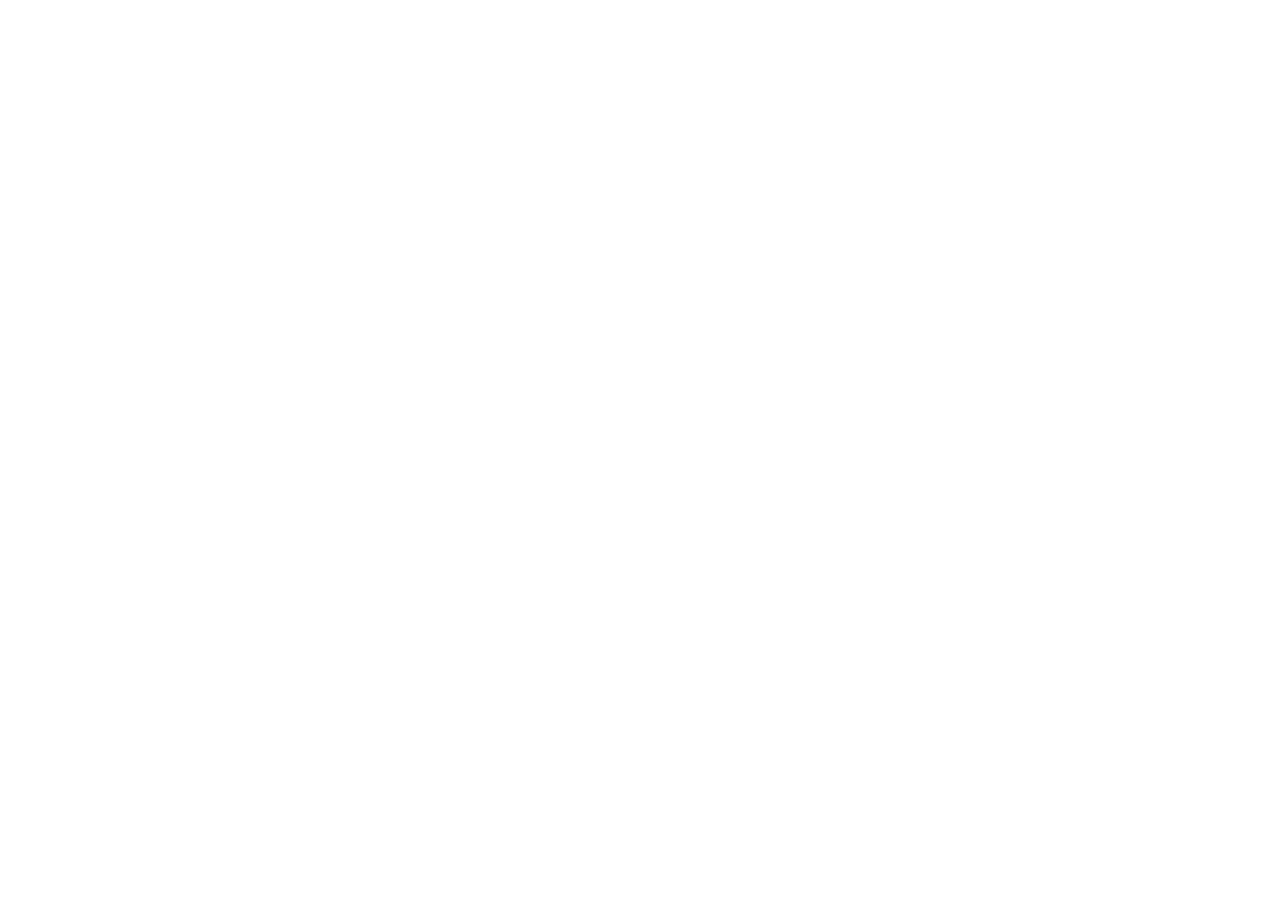
==== index.html @ b00d6702 "criei o index" ====
<!DOCTYPE html>
<html lang="pt-br">
<head>
    <meta charset="UTF-8">
    <meta http-equiv="X-UA-Compatible" content="IE=edge">
    <meta name="viewport" content="width=device-width, initial-scale=1.0">
    <link rel="shortcut icon" href="favicon.ico" type="image/x-icon">
    <title>Projeto Redes Sociais</title>
</head>
<body>
    
</body>
</html>
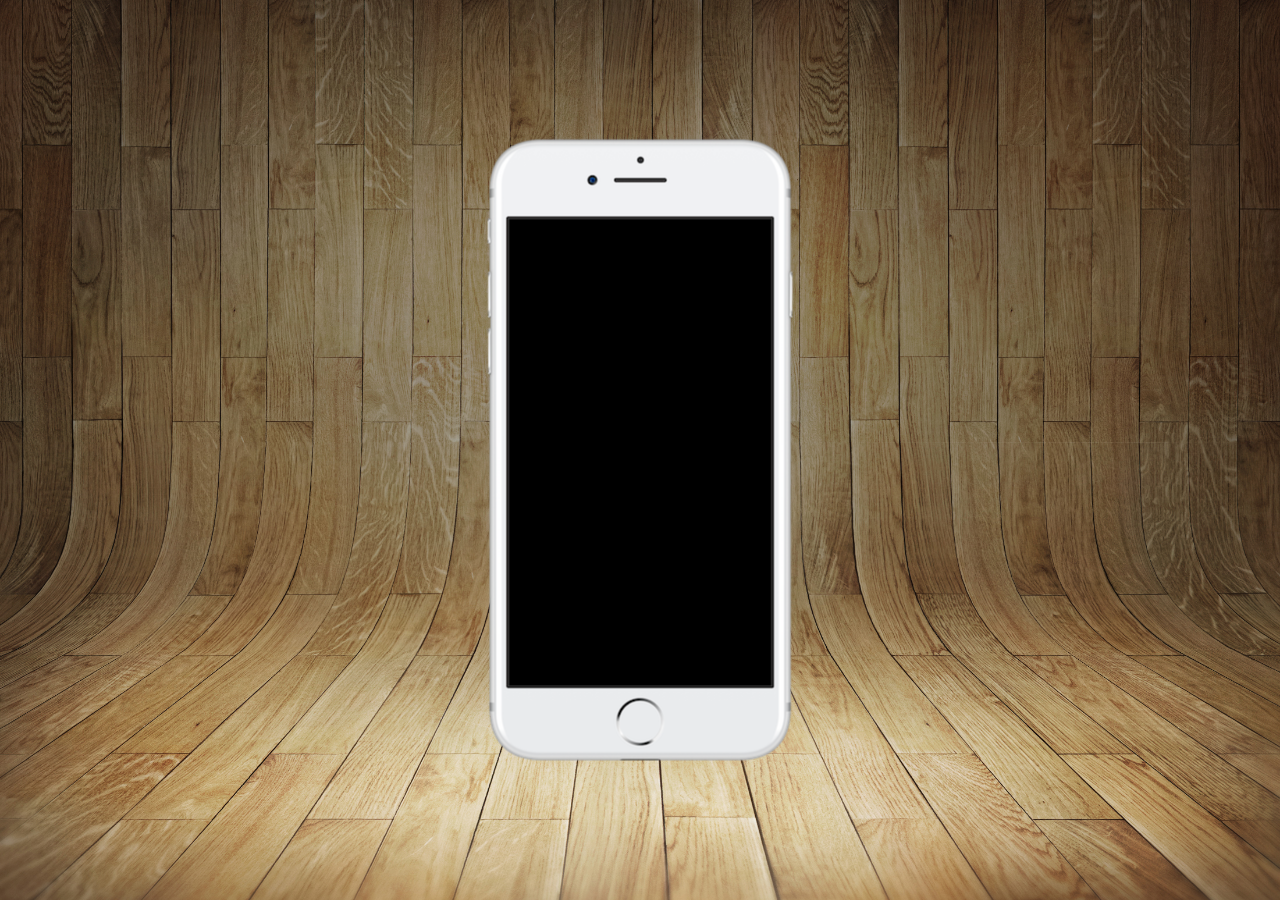
==== commit cde447e7: "css criado" ====
--- a/index.html
+++ b/index.html
@@ -5,9 +5,17 @@
     <meta http-equiv="X-UA-Compatible" content="IE=edge">
     <meta name="viewport" content="width=device-width, initial-scale=1.0">
     <link rel="shortcut icon" href="favicon.ico" type="image/x-icon">
+    <link rel="stylesheet" href="estilos/interface.css">
     <title>Projeto Redes Sociais</title>
 </head>
 <body>
-    
+    <main>
+        <section id="telefone">
+
+        </section>
+        <section id="redes-sociais">
+
+        </section>
+    </main>
 </body>
 </html>--- a/estilos/interface.css
+++ b/estilos/interface.css
@@ -0,0 +1,36 @@
+@charset "UTF-8";
+
+*{
+    margin: 0px;
+    padding: 0px;
+    font-family: Arial, Helvetica, sans-serif;
+}
+
+html, body {
+    height: 100vh;
+    width: 100vw;
+    background-color: black;
+}
+
+body{
+    background: url(../imagens/fundo-madeira.jpg) no-repeat top center;
+    background-size: cover;
+    background-attachment: fixed;
+}
+
+main {
+    height: 100vh;
+    position: relative;
+    
+}
+
+section#telefone{
+    position: absolute;
+    top:  50%;
+    left: 50%;
+    transform: translate(-50%,-50%);
+    height: 627px;
+    width: 311px;
+    background-color: blue;
+    background: url('../imagens/frame-iphone.png') no-repeat;
+}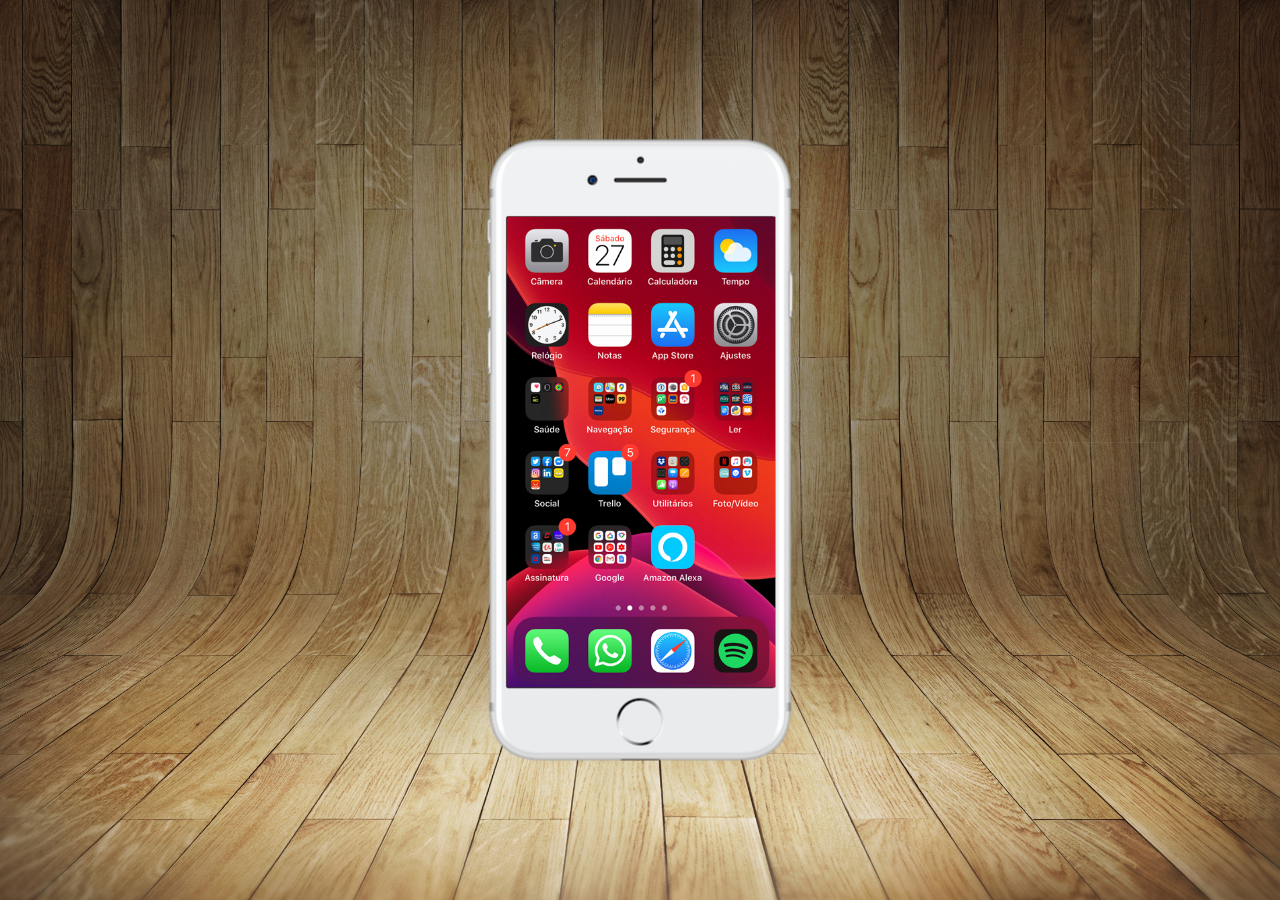
==== commit e2f29828: "criei a tela home" ====
--- a/index.html
+++ b/index.html
@@ -11,7 +11,7 @@
 <body>
     <main>
         <section id="telefone">
-
+            <iframe src="home.html" frameborder="0" name="tela" id="tela"></iframe>
         </section>
         <section id="redes-sociais">
 
--- a/estilos/interface.css
+++ b/estilos/interface.css
@@ -33,4 +33,12 @@
     width: 311px;
     background-color: blue;
     background: url('../imagens/frame-iphone.png') no-repeat;
+}
+
+iframe#tela{
+    position: relative;
+    top: 80px;
+    left: 22px;
+    width: 269px;
+    height: 471px;
 }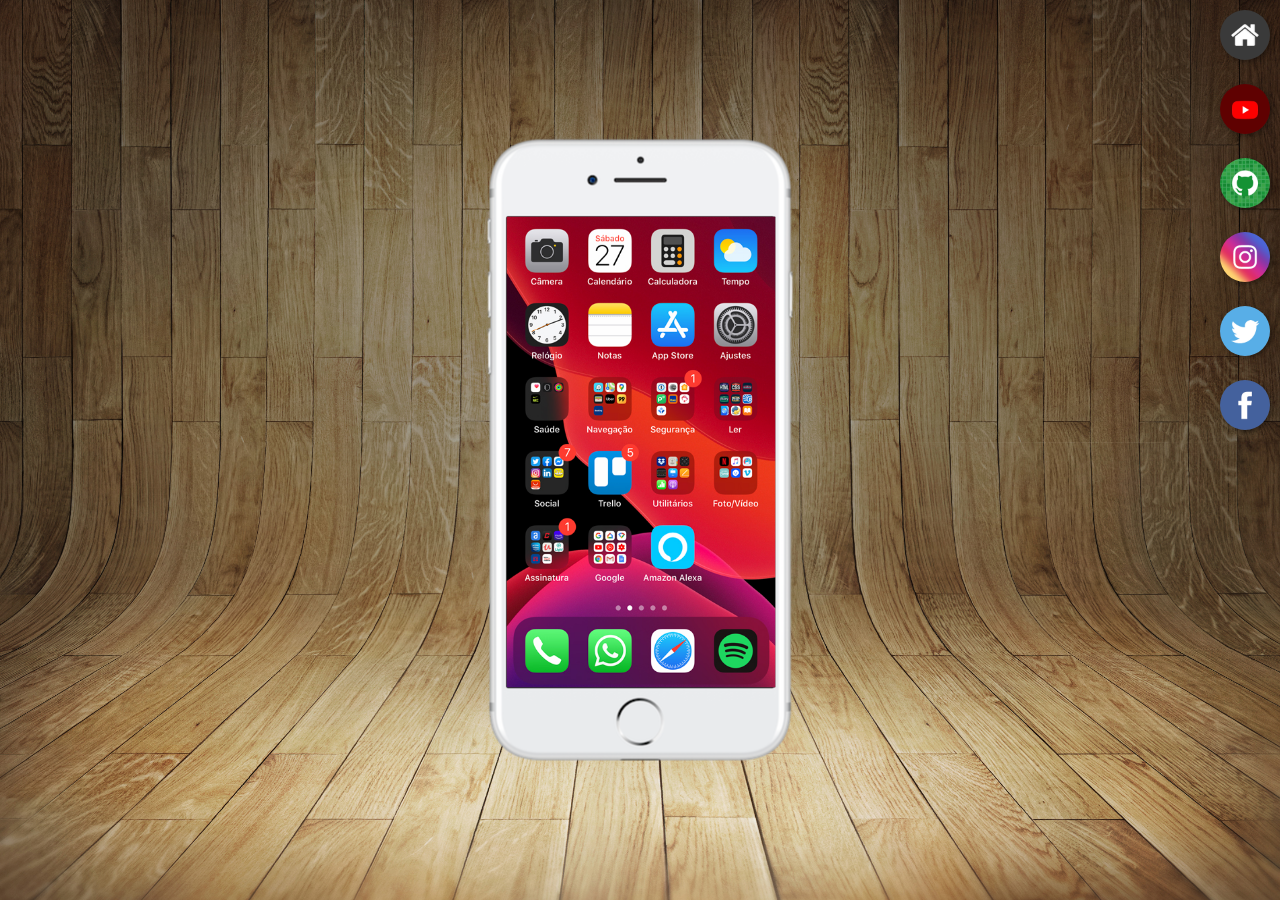
==== commit d782cef5: "botões na lateral" ====
--- a/index.html
+++ b/index.html
@@ -11,10 +11,17 @@
 <body>
     <main>
         <section id="telefone">
-            <iframe src="home.html" frameborder="0" name="tela" id="tela"></iframe>
+            <iframe src="home.html" frameborder="0" name="tela" id="tela">
+                Seu navegador não é compatível com isso.
+            </iframe>
         </section>
         <section id="redes-sociais">
-
+            <a href="" target="tela"><img src="imagens/logo-home.jpg" alt=""></a><br>
+            <a href="" target="tela"><img src="imagens/logo-youtube.jpg" alt=""></a><br>
+            <a href="" target="tela"><img src="imagens/logo-github.jpg" alt=""></a><br>
+            <a href="" target="tela"> <img src="imagens/logo-instagram.jpg" alt=""></a><br>
+            <a href="" target="tela"><img src="imagens/logo-twitter.jpg" alt=""></a><br>
+            <a href="" target="tela"><img src="imagens/logo-facebook.jpg" alt=""></a>
         </section>
     </main>
 </body>
--- a/estilos/interface.css
+++ b/estilos/interface.css
@@ -41,4 +41,23 @@
     left: 22px;
     width: 269px;
     height: 471px;
+}
+
+section#redes-sociais{
+    text-align: right;
+}
+
+section#redes-sociais img {
+    width: 50px;
+    margin: 10px;
+    border-radius: 50%;
+    box-shadow: 2px 2px 5px rgba(0, 0, 0, 0.377);
+    box-sizing: border-box;
+}
+
+section#redes-sociais img:hover{
+    border: 2px solid rgba(255, 255, 255, 0.603);
+    transform: translate(-3px, -3px);
+    box-shadow: 5px 5px 10px rgba(0, 0, 0, 0.603);
+    transition: transform 0.3s, border 1s;
 }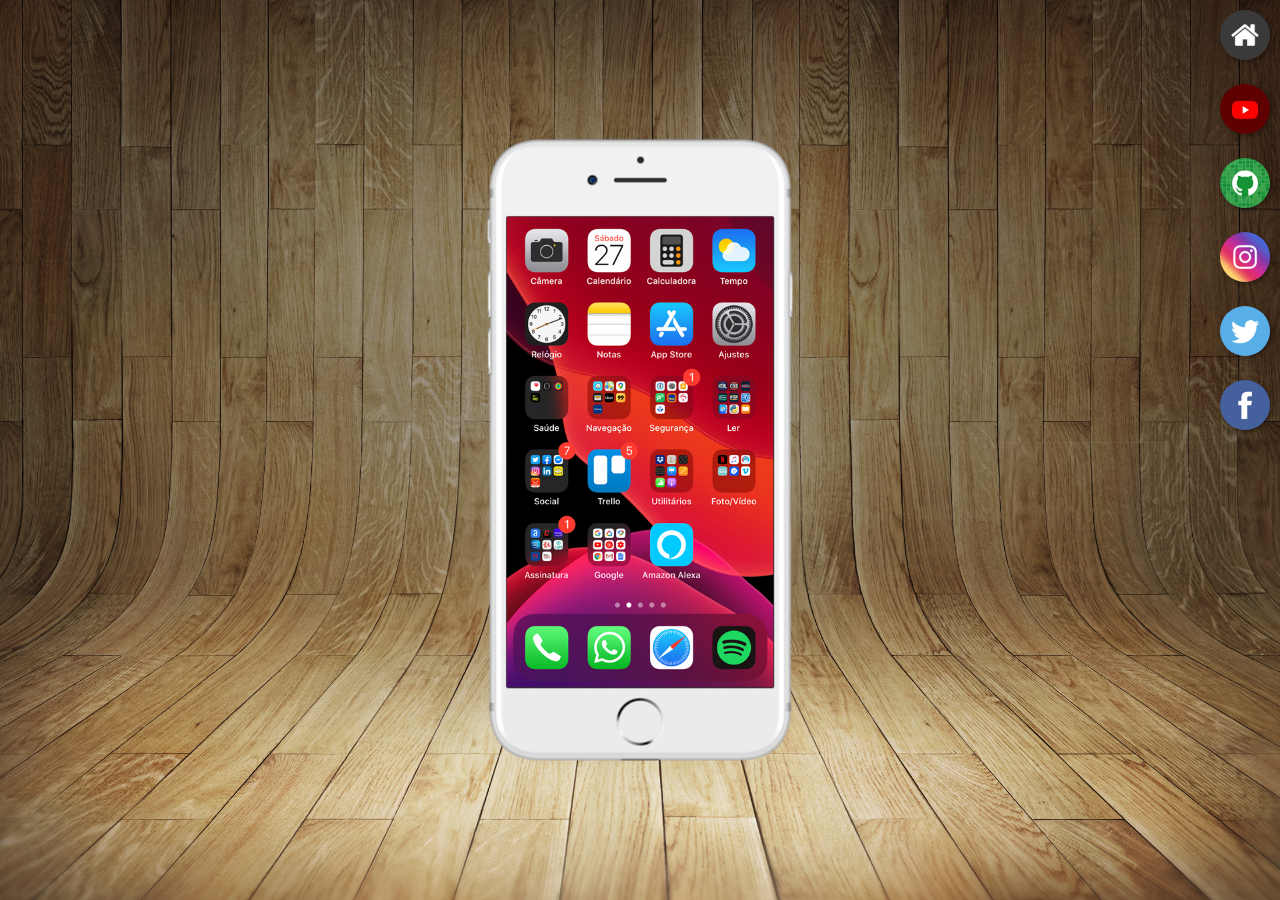
==== commit 5e41a905: "links atualizados" ====
--- a/index.html
+++ b/index.html
@@ -16,12 +16,12 @@
             </iframe>
         </section>
         <section id="redes-sociais">
-            <a href="" target="tela"><img src="imagens/logo-home.jpg" alt=""></a><br>
-            <a href="" target="tela"><img src="imagens/logo-youtube.jpg" alt=""></a><br>
-            <a href="" target="tela"><img src="imagens/logo-github.jpg" alt=""></a><br>
-            <a href="" target="tela"> <img src="imagens/logo-instagram.jpg" alt=""></a><br>
-            <a href="" target="tela"><img src="imagens/logo-twitter.jpg" alt=""></a><br>
-            <a href="" target="tela"><img src="imagens/logo-facebook.jpg" alt=""></a>
+            <a href="home.html" target="tela"><img src="imagens/logo-home.jpg" alt=""></a><br>
+            <a href="youtube.html" target="tela"><img src="imagens/logo-youtube.jpg" alt=""></a><br>
+            <a href="github.html" target="tela"><img src="imagens/logo-github.jpg" alt=""></a><br>
+            <a href="instagram.html" target="tela"> <img src="imagens/logo-instagram.jpg" alt=""></a><br>
+            <a href="twitter.html" target="tela"><img src="imagens/logo-twitter.jpg" alt=""></a><br>
+            <a href="facebook.html" target="tela"><img src="imagens/logo-facebook.jpg" alt=""></a>
         </section>
     </main>
 </body>
--- a/estilos/interface.css
+++ b/estilos/interface.css
@@ -39,7 +39,7 @@
     position: relative;
     top: 80px;
     left: 22px;
-    width: 269px;
+    width: 267px;
     height: 471px;
 }
 
